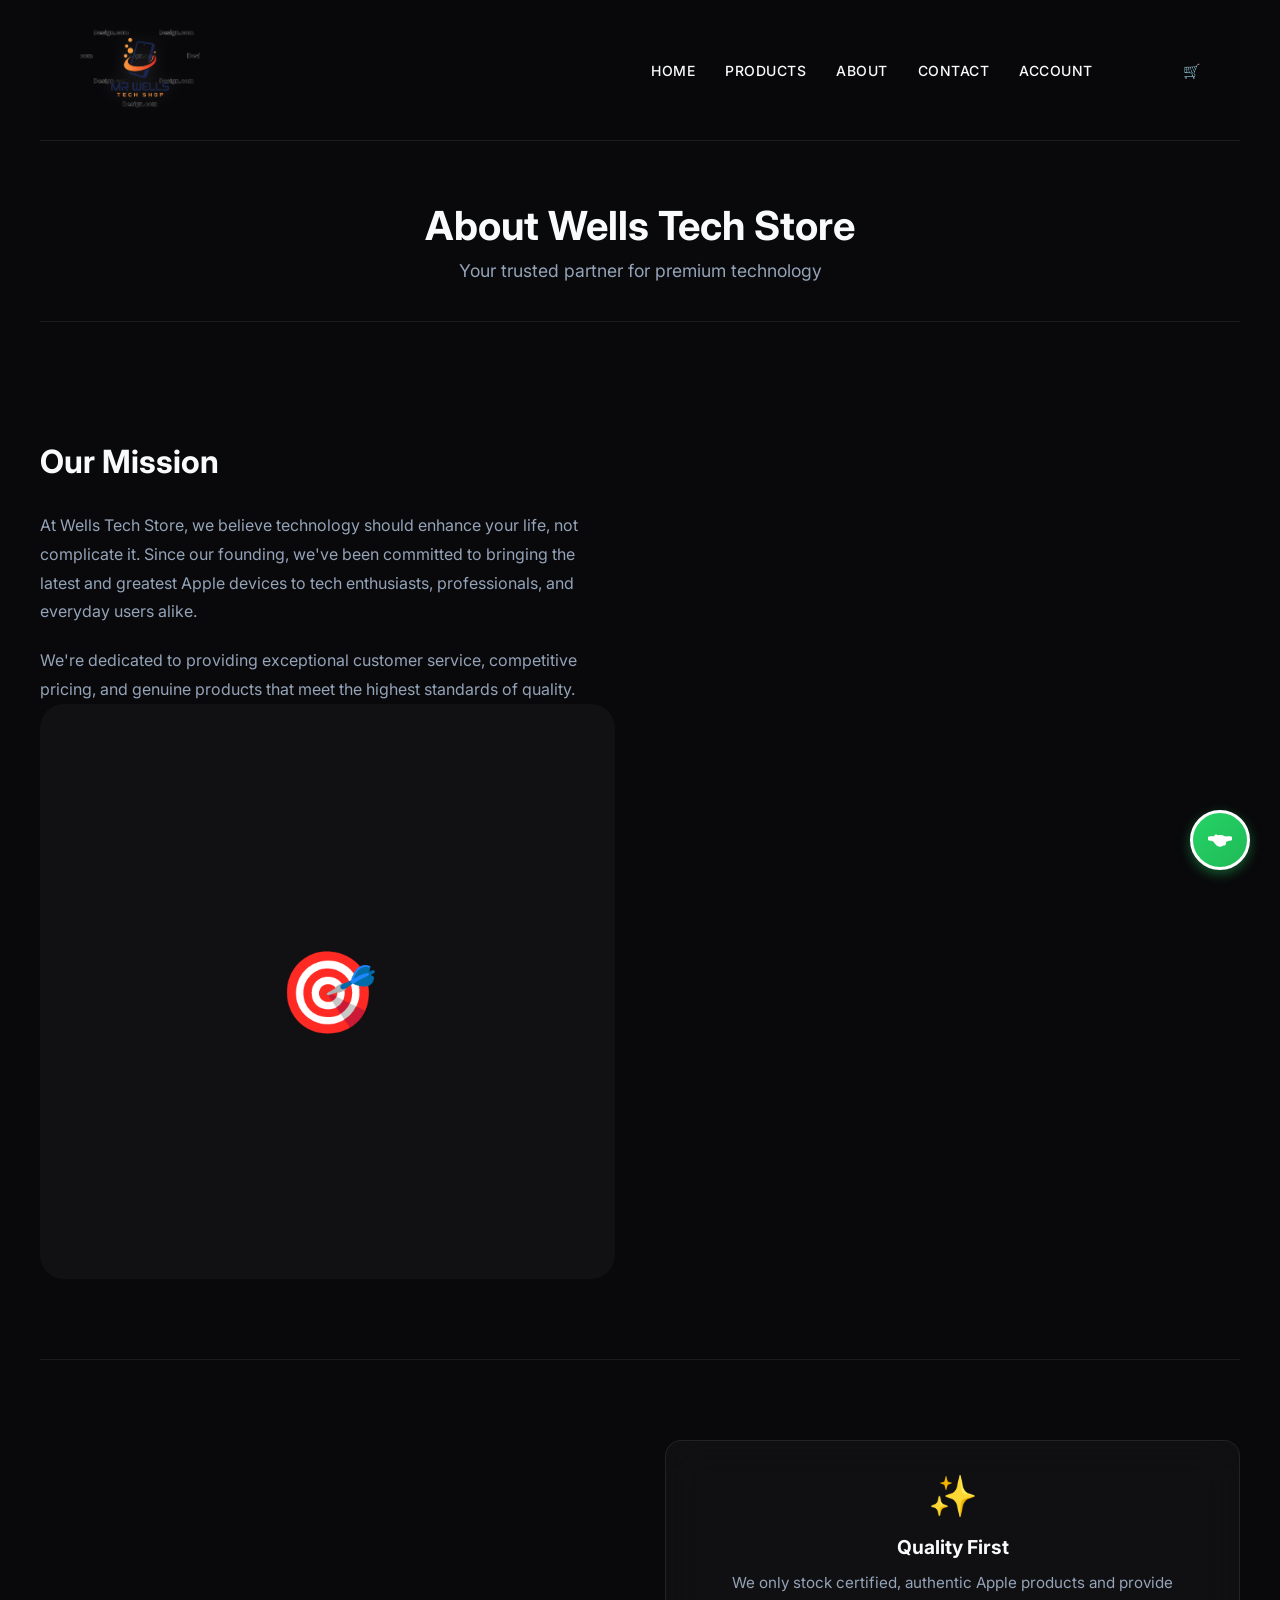
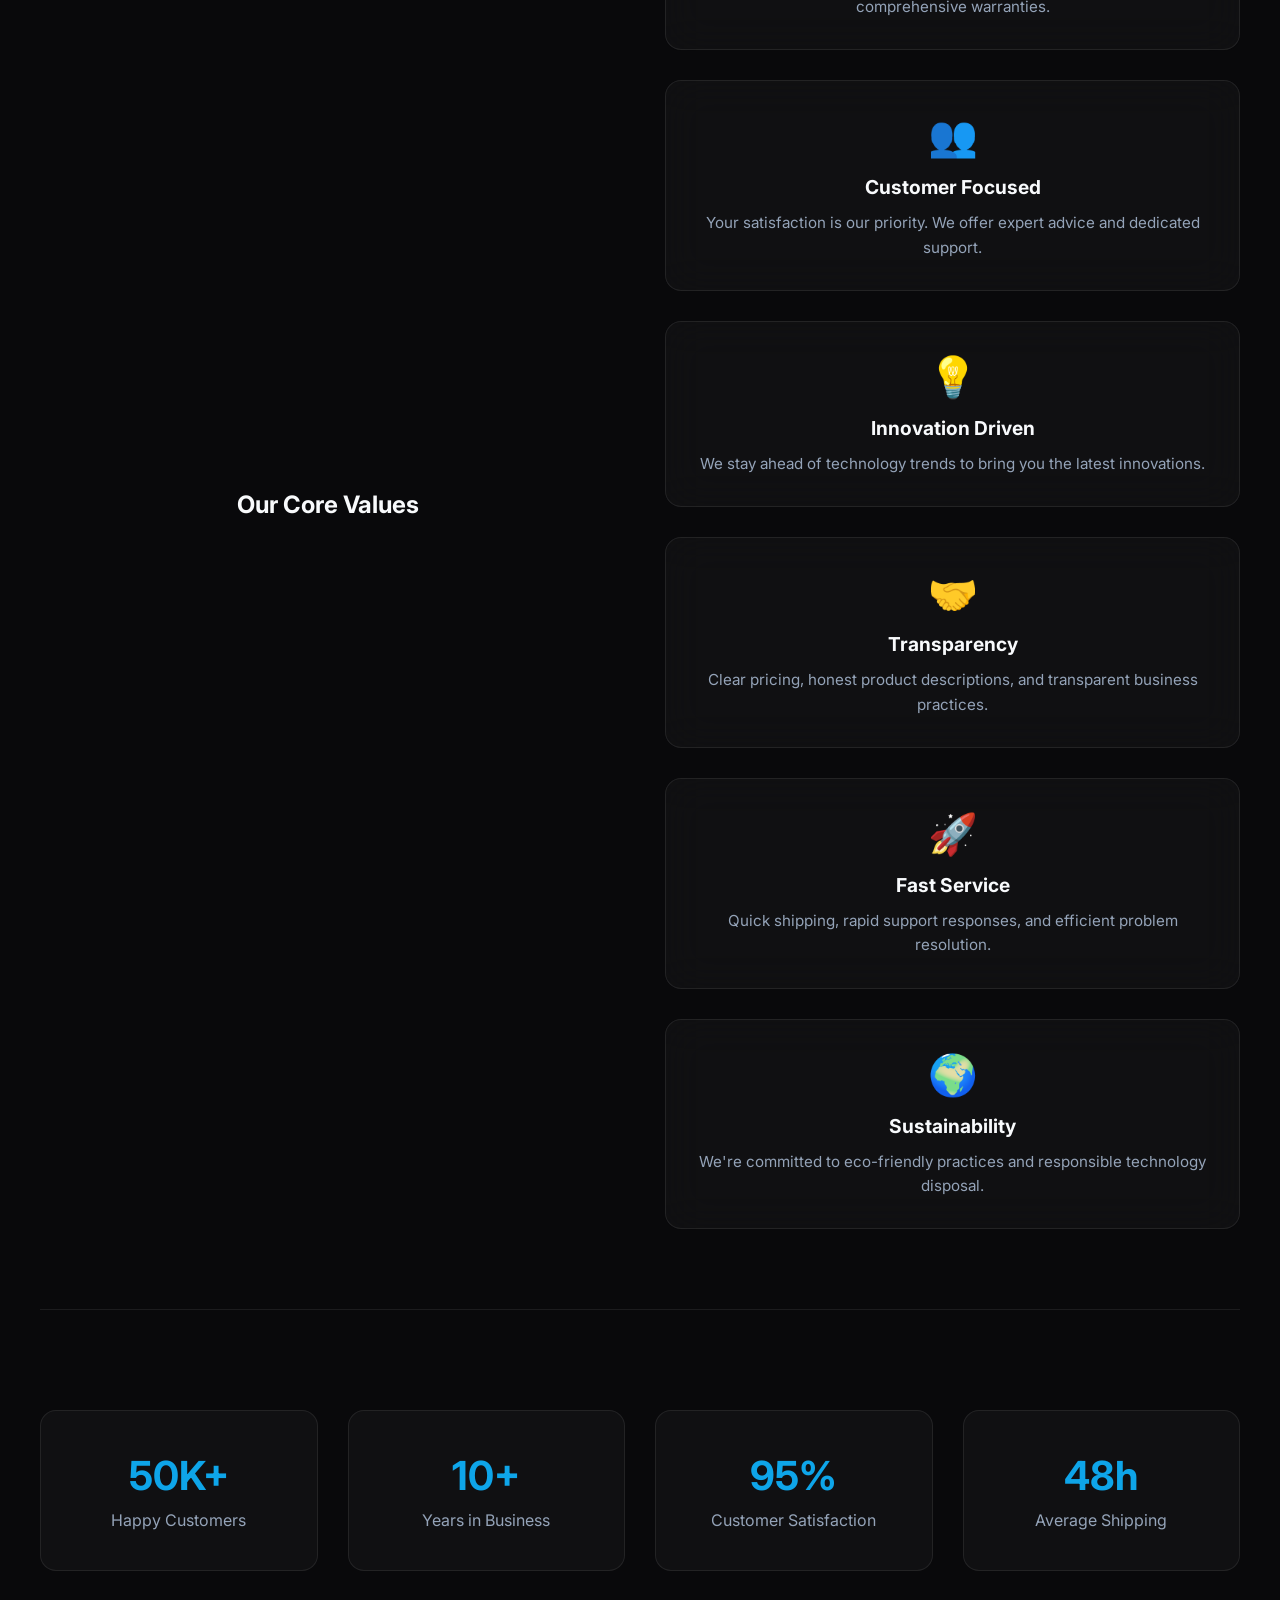
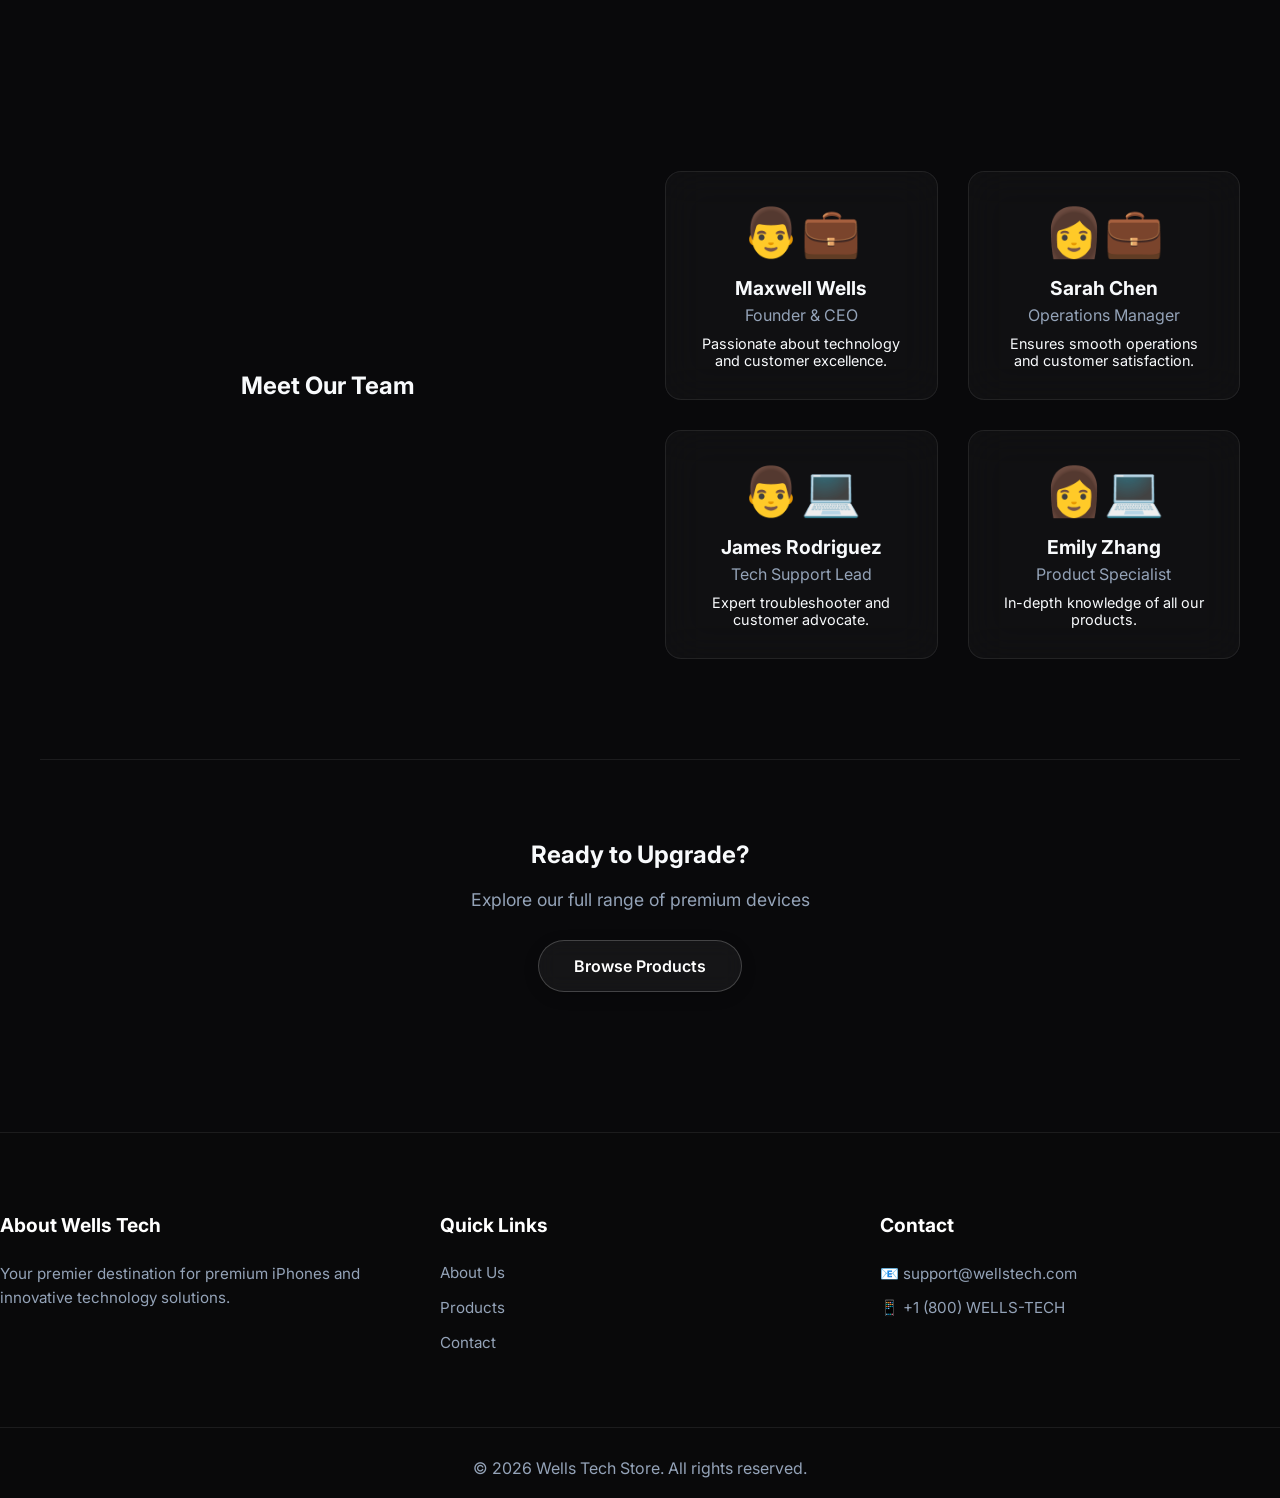
==== about.html @ 6975614e "Complete iPhone Sales project - Add cart, checkout, and professional contact form with Apple-inspire" ====
<!doctype html>
<html lang="en">
  <head>
    <meta charset="UTF-8" />
    <meta name="viewport" content="width=device-width, initial-scale=1.0" />
    <title>About Us - Wells Tech Store</title>
    <link rel="preconnect" href="https://fonts.googleapis.com">
    <link rel="preconnect" href="https://fonts.gstatic.com" crossorigin>
    <link href="https://fonts.googleapis.com/css2?family=Inter:wght@300;400;600;700;800&display=swap" rel="stylesheet">
    <link rel="stylesheet" href="styles.css" />
  </head>
  <body>
    <div class="container">
      <!-- Navbar -->
      <div class="navbar">
        <div class="logo">
          <img src="./images/logo.png" width="120px" alt="Wells Tech Logo" />
        </div>
        <nav>
          <ul>
            <li><a href="index.html">Home</a></li>
            <li><a href="products.html">Products</a></li>
            <li><a href="about.html">About</a></li>
            <li><a href="contact.html">Contact</a></li>
            <li><a href="account.html">Account</a></li>
            <li>
              <a href="cart.html" class="cart-link">
                🛒
                <span class="cart-count" style="display: none;"></span>
              </a>
            </li>
          </ul>
        </nav>
      </div>

      <!-- Page Header -->
      <div class="about-header">
        <h1>About Wells Tech Store</h1>
        <p>Your trusted partner for premium technology</p>
      </div>

      <!-- Mission Section -->
      <section class="about-section">
        <div class="about-content">
          <div class="about-text">
            <h2>Our Mission</h2>
            <p>At Wells Tech Store, we believe technology should enhance your life, not complicate it. Since our founding, we've been committed to bringing the latest and greatest Apple devices to tech enthusiasts, professionals, and everyday users alike.</p>
            <p>We're dedicated to providing exceptional customer service, competitive pricing, and genuine products that meet the highest standards of quality.</p>
          </div>
          <div class="about-image">
            <div style="width: 100%; aspect-ratio: 1; background: var(--card-bg); border-radius: 24px; display: flex; align-items: center; justify-content: center; font-size: 5rem;">🎯</div>
          </div>
        </div>
      </section>

      <!-- Values Section -->
      <section class="about-section">
        <h2 style="text-align: center; margin-bottom: 60px;">Our Core Values</h2>
        <div class="values-grid">
          <div class="value-card glass-card">
            <div class="value-icon">✨</div>
            <h3>Quality First</h3>
            <p>We only stock certified, authentic Apple products and provide comprehensive warranties.</p>
          </div>
          <div class="value-card glass-card">
            <div class="value-icon">👥</div>
            <h3>Customer Focused</h3>
            <p>Your satisfaction is our priority. We offer expert advice and dedicated support.</p>
          </div>
          <div class="value-card glass-card">
            <div class="value-icon">💡</div>
            <h3>Innovation Driven</h3>
            <p>We stay ahead of technology trends to bring you the latest innovations.</p>
          </div>
          <div class="value-card glass-card">
            <div class="value-icon">🤝</div>
            <h3>Transparency</h3>
            <p>Clear pricing, honest product descriptions, and transparent business practices.</p>
          </div>
          <div class="value-card glass-card">
            <div class="value-icon">🚀</div>
            <h3>Fast Service</h3>
            <p>Quick shipping, rapid support responses, and efficient problem resolution.</p>
          </div>
          <div class="value-card glass-card">
            <div class="value-icon">🌍</div>
            <h3>Sustainability</h3>
            <p>We're committed to eco-friendly practices and responsible technology disposal.</p>
          </div>
        </div>
      </section>

      <!-- Stats Section -->
      <section class="stats-section">
        <div class="stat-card">
          <div class="stat-number">50K+</div>
          <div class="stat-label">Happy Customers</div>
        </div>
        <div class="stat-card">
          <div class="stat-number">10+</div>
          <div class="stat-label">Years in Business</div>
        </div>
        <div class="stat-card">
          <div class="stat-number">95%</div>
          <div class="stat-label">Customer Satisfaction</div>
        </div>
        <div class="stat-card">
          <div class="stat-number">48h</div>
          <div class="stat-label">Average Shipping</div>
        </div>
      </section>

      <!-- Team Section -->
      <section class="about-section" style="padding: 100px 0;">
        <h2 style="text-align: center; margin-bottom: 60px;">Meet Our Team</h2>
        <div class="team-grid">
          <div class="team-member glass-card">
            <div class="member-avatar">👨💼</div>
            <h3>Maxwell Wells</h3>
            <p style="color: var(--text-muted);">Founder & CEO</p>
            <p style="font-size: 0.9rem; margin-top: 10px;">Passionate about technology and customer excellence.</p>
          </div>
          <div class="team-member glass-card">
            <div class="member-avatar">👩💼</div>
            <h3>Sarah Chen</h3>
            <p style="color: var(--text-muted);">Operations Manager</p>
            <p style="font-size: 0.9rem; margin-top: 10px;">Ensures smooth operations and customer satisfaction.</p>
          </div>
          <div class="team-member glass-card">
            <div class="member-avatar">👨💻</div>
            <h3>James Rodriguez</h3>
            <p style="color: var(--text-muted);">Tech Support Lead</p>
            <p style="font-size: 0.9rem; margin-top: 10px;">Expert troubleshooter and customer advocate.</p>
          </div>
          <div class="team-member glass-card">
            <div class="member-avatar">👩💻</div>
            <h3>Emily Zhang</h3>
            <p style="color: var(--text-muted);">Product Specialist</p>
            <p style="font-size: 0.9rem; margin-top: 10px;">In-depth knowledge of all our products.</p>
          </div>
        </div>
      </section>

      <!-- CTA Section -->
      <section style="padding: 80px 0; text-align: center;">
        <h2 style="margin-bottom: 20px;">Ready to Upgrade?</h2>
        <p style="color: var(--text-muted); font-size: 1.1rem; margin-bottom: 30px;">Explore our full range of premium devices</p>
        <a href="products.html" class="btn">Browse Products</a>
      </section>
    </div>

    <!-- Footer -->
    <footer>
      <div class="footer-container">
        <div class="footer-col">
          <h3>About Wells Tech</h3>
          <p>Your premier destination for premium iPhones and innovative technology solutions.</p>
        </div>
        <div class="footer-col">
          <h3>Quick Links</h3>
          <ul style="list-style: none;">
            <li><a href="about.html" style="color: var(--text-muted); text-decoration: none;">About Us</a></li>
            <li><a href="products.html" style="color: var(--text-muted); text-decoration: none;">Products</a></li>
            <li><a href="contact.html" style="color: var(--text-muted); text-decoration: none;">Contact</a></li>
          </ul>
        </div>
        <div class="footer-col">
          <h3>Contact</h3>
          <p style="color: var(--text-muted); margin-bottom: 10px;">📧 support@wellstech.com</p>
          <p style="color: var(--text-muted);">📱 +1 (800) WELLS-TECH</p>
        </div>
      </div>
      <div style="border-top: 1px solid var(--card-border); padding-top: 30px; text-align: center; color: var(--text-muted);">
        <p>&copy; 2026 Wells Tech Store. All rights reserved.</p>
      </div>
    </footer>

    <!-- WhatsApp Floating Button -->
    <a href="https://wa.me/971556516551?text=Hi%20Mr%20Wells!%20I%20have%20a%20question%20about%20your%20products" class="whatsapp-float" title="Chat with us on WhatsApp">
      <svg style="width: 24px; height: 24px; fill: white;" viewBox="0 0 24 24"><path d="M17.472 14.382c-.297-.149-1.758-.867-2.03-.967-.273-.099-.471-.148-.67.15-.197.297-.767.966-.94 1.164-.173.199-.347.223-.644.075-.297-.15-1.255-.463-2.39-1.475-.883-.788-1.48-1.761-1.653-2.059-.173-.297-.018-.458.13-.606.134-.133.298-.347.446-.52.149-.174.198-.298.298-.497.099-.198.05-.371-.025-.52-.075-.149-.669-1.612-.916-2.207-.242-.579-.487-.5-.67-.51-.173-.008-.371-.01-.57-.01-.198 0-.52.074-.792.372-.272.297-1.04 1.016-1.04 2.479 0 1.462 1.065 2.875 1.213 3.074.149.198 2.096 3.2 5.076 4.487.709.306 1.262.489 1.694.625.712.227 1.36.195 1.871.118.571-.085 1.758-.719 2.006-1.413.248-.694.248-1.289.173-1.413-.074-.124-.272-.198-.57-.347m-5.421-7.403h-.004a9.87 9.87 0 00-4.955 1.312l-.355.214-.368-.067c-1.396-.233-2.734-.235-4.026-.07-.846.108-1.657.231-2.43.36-.389.063-.661.464-.661.9v.906c0 .566.29 1.07.736 1.412.59.448 1.355.622 2.091.753.329.052.648.107.953.157.303.048.586.135.873.237l.744.272c.613.265 1.156.744 1.584 1.418.823 1.305 2.007 2.542 3.287 3.315.656.408 1.534.645 2.503.645.968 0 1.846-.237 2.502-.645 1.28-.773 2.464-2.01 3.287-3.315.428-.674.971-1.153 1.584-1.418l.744-.272c.287-.102.57-.189.873-.237.305-.05.624-.105.953-.157.736-.131 1.501-.305 2.091-.753.446-.342.736-.846.736-1.412v-.906c0-.436-.272-.837-.661-.9-.773-.129-1.584-.252-2.43-.36-1.292-.165-2.63-.163-4.026.07l-.368.067-.355-.214a9.87 9.87 0 00-4.955-1.312z"/></svg>
    </a>

    <script src="cart.js"></script>
  </body>
</html>
---- styles.css ----
/* Modern, Premium Dark Mode Aesthetic CSS */
:root {
    --bg-dark: #09090b;
    --text-main: #f8fafc;
    --text-muted: #94a3b8;
    --primary-gradient: linear-gradient(135deg, #0ea5e9, #6366f1);
    --card-bg: rgba(255, 255, 255, 0.03);
    --card-border: rgba(255, 255, 255, 0.08);
}

* {
    margin: 0;
    padding: 0;
    box-sizing: border-box;
    font-family: 'Inter', sans-serif;
}

body {
    background-color: var(--bg-dark);
    color: var(--text-main);
    overflow-x: hidden;
}

/* Navbar styles */
.navbar {
    display: flex;
    align-items: center;
    padding: 20px 40px;
    background: rgba(9, 9, 11, 0.6);
    backdrop-filter: blur(12px);
    -webkit-backdrop-filter: blur(12px);
    position: sticky;
    top: 0;
    z-index: 100;
    border-bottom: 1px solid var(--card-border);
}

.logo img {
    filter: drop-shadow(0 0 8px rgba(255,255,255,0.2));
}

nav {
    flex: 1;
    text-align: right;
}

nav ul {
    display: inline-flex;
    list-style-type: none;
    gap: 30px;
}

nav ul li a {
    text-decoration: none;
    color: var(--text-main);
    font-size: 14px;
    font-weight: 500;
    transition: color 0.3s ease;
    letter-spacing: 0.5px;
    text-transform: uppercase;
}

nav ul li a:hover {
    color: #0ea5e9;
}

nav ul li:last-child {
    margin-left: 60px; /* Moves the cart further to the right */
}

.container {
    max-width: 1400px;
    margin: auto;
    padding: 0 40px;
}

/* Hero Section */
.hero {
    min-height: 80vh;
    display: flex;
    align-items: center;
    flex-wrap: wrap;
    position: relative;
}

.col-2 {
    flex-basis: 50%;
    min-width: 300px;
}

.col-2 h1 {
    font-size: 4rem;
    font-weight: 800;
    line-height: 1.1;
    margin-bottom: 20px;
    letter-spacing: -1px;
}

.gradient-text {
    background: var(--primary-gradient);
    -webkit-background-clip: text;
    background-clip: text;
    -webkit-text-fill-color: transparent;
}

.col-2 p {
    color: var(--text-muted);
    font-size: 1.1rem;
    line-height: 1.6;
    margin-bottom: 40px;
    max-width: 80%;
}

.btn {
    display: inline-block;
    background: rgba(255, 255, 255, 0.05);
    color: #fff;
    padding: 15px 35px;
    border-radius: 30px;
    text-decoration: none;
    font-weight: 600;
    backdrop-filter: blur(10px);
    -webkit-backdrop-filter: blur(10px);
    border: 1px solid rgba(255, 255, 255, 0.2);
    transition: all 0.3s ease;
    box-shadow: 0 4px 15px rgba(0, 0, 0, 0.2);
}

.btn:hover {
    background: rgba(255, 255, 255, 0.15);
    border-color: rgba(255, 255, 255, 0.4);
    transform: translateY(-3px);
    box-shadow: 0 8px 25px rgba(0, 0, 0, 0.4);
}

.hero-img-container {
    position: relative;
    display: flex;
    justify-content: center;
    align-items: center;
}

.hero-device {
    max-width: 90%;
    position: relative;
    z-index: 2;
    animation: float 6s ease-in-out infinite;
    filter: drop-shadow(0 20px 40px rgba(0,0,0,0.5));
}

@keyframes float {
    0% { transform: translateY(0px); }
    50% { transform: translateY(-20px); }
    100% { transform: translateY(0px); }
}

.glow-orb {
    position: absolute;
    width: 400px;
    height: 400px;
    background: radial-gradient(circle, rgba(99, 102, 241, 0.3) 0%, rgba(14, 165, 233, 0) 70%);
    border-radius: 50%;
    top: 50%;
    left: 50%;
    transform: translate(-50%, -50%);
    z-index: 1;
    filter: blur(40px);
}

/* Carousel Section */
.carousel-section {
    padding: 100px 0;
}

.section-header {
    text-align: center;
    margin-bottom: 60px;
}

.section-header h2 {
    font-size: 2.5rem;
    margin-bottom: 10px;
}

.section-header p {
    color: var(--text-muted);
    font-size: 1.1rem;
}

.carousel-container {
    display: flex;
    align-items: center;
    position: relative;
    width: 100%;
}

.carousel-track {
    display: flex;
    gap: 30px;
    overflow-x: auto;
    scroll-snap-type: x mandatory;
    scroll-behavior: smooth;
    padding: 20px 0;
    margin: 0 60px;
    -ms-overflow-style: none; /* IE and Edge */
    scrollbar-width: none; /* Firefox */
}

.carousel-track::-webkit-scrollbar {
    display: none;
}

.large-carousel-item {
    min-width: 950px;
    border-radius: 24px;
    padding: 50px;
    scroll-snap-align: center;
    display: flex;
    flex-direction: row;
    align-items: center;
    gap: 50px;
    transition: transform 0.4s ease, border-color 0.4s ease;
}

.glass-card {
    background: var(--card-bg);
    border: 1px solid var(--card-border);
    backdrop-filter: blur(20px);
    -webkit-backdrop-filter: blur(20px);
}

.glass-card:hover {
    transform: translateY(-10px);
    border-color: rgba(255, 255, 255, 0.2);
    box-shadow: 0 20px 40px rgba(0, 0, 0, 0.4);
}

.large-carousel-item img,
.large-carousel-item video {
    height: 350px;
    width: 350px;
    object-fit: cover;
    border-radius: 20px;
    transition: transform 0.5s ease;
}

.large-carousel-item:hover img,
.large-carousel-item:hover video {
    transform: scale(1.05);
}

.large-item-info {
    text-align: left;
    flex: 1;
}

.large-item-info h3 {
    font-size: 2.2rem;
    margin-bottom: 15px;
    color: var(--text-main);
}

.large-item-info p.desc {
    color: var(--text-muted);
    font-size: 1.1rem;
    line-height: 1.6;
    margin-bottom: 25px;
}

.specs-list {
    list-style: none;
    margin-bottom: 35px;
}

.specs-list li {
    font-size: 1rem;
    margin-bottom: 12px;
    color: #e2e8f0;
}

.specs-list li span {
    font-weight: 600;
    color: #0ea5e9;
    margin-right: 8px;
    text-transform: uppercase;
    font-size: 0.85rem;
    letter-spacing: 0.5px;
}

.buy-btn {
    display: inline-block;
    padding: 12px 35px;
    border-radius: 30px;
    background: rgba(255, 255, 255, 0.05);
    border: 1px solid rgba(255, 255, 255, 0.2);
    color: #fff;
    text-decoration: none;
    font-weight: 600;
    backdrop-filter: blur(10px);
    -webkit-backdrop-filter: blur(10px);
    transition: all 0.3s ease;
    box-shadow: 0 4px 15px rgba(0, 0, 0, 0.2);
}

.buy-btn:hover {
    background: rgba(255, 255, 255, 0.15);
    border-color: rgba(255, 255, 255, 0.4);
    transform: translateY(-3px);
    box-shadow: 0 8px 25px rgba(0, 0, 0, 0.4);
}

.carousel-btn {
    background: rgba(255, 255, 255, 0.1);
    border: none;
    color: white;
    font-size: 24px;
    width: 50px;
    height: 50px;
    border-radius: 50%;
    cursor: pointer;
    position: absolute;
    z-index: 10;
    transition: background 0.3s ease;
    display: flex;
    align-items: center;
    justify-content: center;
}

.carousel-btn:hover {
    background: rgba(255, 255, 255, 0.2);
}

.carousel-btn.prev {
    left: 0;
}

.carousel-btn.next {
    right: 0;
}

/* Features Section */
.features-section {
    display: flex;
    justify-content: space-between;
    gap: 30px;
    padding: 80px 0;
    flex-wrap: wrap;
}

.feature-box {
    flex: 1;
    min-width: 280px;
    padding: 40px 30px;
    text-align: center;
    border-radius: 24px;
}

.feature-icon {
    font-size: 3rem;
    margin-bottom: 20px;
}

.feature-box h3 {
    margin-bottom: 15px;
    font-size: 1.3rem;
}

.feature-box p {
    color: var(--text-muted);
    line-height: 1.6;
    font-size: 0.95rem;
}

/* Footer Section */
footer {
    background: rgba(9, 9, 11, 0.8);
    border-top: 1px solid var(--card-border);
    padding: 80px 0 20px 0;
    margin-top: 60px;
}

.footer-container {
    display: flex;
    justify-content: space-between;
    flex-wrap: wrap;
    gap: 40px;
    margin-bottom: 60px;
}

.footer-col {
    flex: 1;
    min-width: 200px;
}

.footer-col h3 {
    margin-bottom: 25px;
    font-size: 1.2rem;
    color: #fff;
}

.footer-col p {
    color: var(--text-muted);
    font-size: 0.95rem;
    line-height: 1.6;
}

.footer-col ul {
    list-style: none;
}

.footer-col ul li {
    margin-bottom: 15px;
}

.footer-col ul li a, .social-links a {
    color: var(--text-muted);
    text-decoration: none;
    transition: color 0.3s ease;
    font-size: 0.95rem;
}

.footer-col ul li a:hover, .social-links a:hover {
    color: #0ea5e9;
}

.social-links {
    display: flex;
    flex-direction: column;
    gap: 15px;
}

.footer-bottom {
    text-align: center;
    padding-top: 30px;
    border-top: 1px solid var(--card-border);
    color: var(--text-muted);
    font-size: 0.9rem;
}

/* Products Page */
.products-header {
    display: flex;
    justify-content: space-between;
    align-items: center;
    padding: 20px 0 40px 0;
    margin-top: 40px;
    border-bottom: 1px solid var(--card-border);
}

.title-wrap h2 {
    font-size: 2.5rem;
    margin-bottom: 5px;
}

.title-wrap p {
    color: var(--text-muted);
}

.search-container {
    position: relative;
    width: 100%;
    max-width: 300px;
}

.product-search {
    width: 100%;
    background: var(--bg-dark);
    color: var(--text-main);
    border: 1px solid var(--card-border);
    padding: 12px 20px;
    border-radius: 30px;
    font-family: inherit;
    font-size: 0.95rem;
    transition: all 0.3s ease;
    box-sizing: border-box;
}

.product-search:focus {
    outline: none;
    border-color: #0ea5e9;
    box-shadow: 0 0 10px rgba(14, 165, 233, 0.2);
}

.category-title {
    font-size: 1.8rem;
    margin-top: 50px;
    padding-bottom: 10px;
    border-bottom: 1px solid var(--card-border);
    color: var(--text-main);
}

.products-grid {
    display: grid;
    grid-template-columns: repeat(auto-fill, minmax(280px, 1fr));
    gap: 30px;
    padding: 30px 0 50px 0;
}

.product-card {
    padding: 30px;
    text-align: center;
    border-radius: 20px;
    transition: transform 0.4s ease, border-color 0.4s ease;
    display: flex;
    flex-direction: column;
    justify-content: space-between;
}

.product-card img {
    width: 100%;
    height: 220px;
    object-fit: contain;
    margin-bottom: 25px;
    transition: transform 0.5s ease;
}

.product-card:hover img {
    transform: scale(1.08);
}

.product-info h4 {
    font-size: 1.2rem;
    margin-bottom: 10px;
}

.product-info .price {
    font-size: 1.3rem;
    color: #fff;
    font-weight: 700;
    margin-bottom: 20px;
}

.add-cart-btn {
    display: block;
    width: 100%;
    padding: 12px 0;
    background: rgba(255, 255, 255, 0.05);
    color: #fff;
    text-decoration: none;
    border-radius: 12px;
    font-weight: 600;
    backdrop-filter: blur(10px);
    -webkit-backdrop-filter: blur(10px);
    border: 1px solid rgba(255, 255, 255, 0.2);
    transition: all 0.3s ease;
    box-shadow: 0 4px 15px rgba(0, 0, 0, 0.2);
}

.add-cart-btn:hover {
    background: rgba(255, 255, 255, 0.15);
    border-color: rgba(255, 255, 255, 0.4);
    transform: translateY(-2px);
    box-shadow: 0 8px 25px rgba(0, 0, 0, 0.4);
}

/* Responsive */
@media (max-width: 900px) {
    .col-2 {
        flex-basis: 100%;
        text-align: center;
        margin-bottom: 40px;
    }
    .col-2 p {
        margin: 0 auto 30px auto;
    }
    .hero {
        padding-top: 40px;
    }
    .features-section {
        flex-direction: column;
    }
    .large-carousel-item {
        flex-direction: column;
        min-width: 90vw;
        padding: 30px;
        text-align: center;
    }
    .large-item-info {
        text-align: center;
    }
    .large-carousel-item img,
    .large-carousel-item video {
        width: 100%;
    }
    .products-header {
        flex-direction: column;
        align-items: flex-start;
        gap: 20px;
    }
}

/* No Results Message */
.no-results {
    text-align: center;
    padding: 60px 20px;
    background: var(--card-bg);
    border: 1px solid var(--card-border);
    border-radius: 20px;
    margin: 40px 0;
}

.no-results h3 {
    font-size: 1.8rem;
    margin-bottom: 10px;
    color: var(--text-main);
}

.no-results p {
    color: var(--text-muted);
    font-size: 1.1rem;
}

/* Cart Badge */
.cart-link {
    position: relative;
    display: inline-block;
}

.cart-count {
    position: absolute;
    top: -8px;
    right: -10px;
    background: linear-gradient(135deg, #0ea5e9, #6366f1);
    color: white;
    width: 20px;
    height: 20px;
    border-radius: 50%;
    font-size: 0.7rem;
    font-weight: 700;
    display: flex;
    align-items: center;
    justify-content: center;
    box-shadow: 0 2px 8px rgba(14, 165, 233, 0.4);
}

/* Notifications */
.notification {
    position: fixed;
    bottom: 20px;
    right: 20px;
    background: rgba(6, 182, 212, 0.9);
    color: white;
    padding: 15px 25px;
    border-radius: 12px;
    backdrop-filter: blur(10px);
    -webkit-backdrop-filter: blur(10px);
    border: 1px solid rgba(255, 255, 255, 0.2);
    opacity: 0;
    transition: opacity 0.3s ease;
    z-index: 1000;
}

.notification.show {
    opacity: 1;
}

/* Cart Page */
.cart-header {
    text-align: center;
    padding: 60px 0 40px 0;
    border-bottom: 1px solid var(--card-border);
    margin-bottom: 40px;
}

.cart-header h1 {
    font-size: 2.5rem;
    margin-bottom: 10px;
}

.cart-header p {
    color: var(--text-muted);
    font-size: 1.1rem;
}

.cart-content {
    display: grid;
    grid-template-columns: 2fr 1fr;
    gap: 40px;
    margin-bottom: 60px;
}

.cart-items-section h2 {
    margin-bottom: 30px;
    font-size: 1.5rem;
}

.cart-items-list {
    display: flex;
    flex-direction: column;
    gap: 20px;
}

.cart-item {
    display: flex;
    gap: 20px;
    padding: 20px;
    background: var(--card-bg);
    border: 1px solid var(--card-border);
    border-radius: 16px;
    align-items: center;
}

.cart-item .item-image {
    flex-shrink: 0;
}

.cart-item .item-details {
    flex: 1;
}

.cart-item .item-details h3 {
    margin-bottom: 5px;
}

.item-quantity {
    display: flex;
    align-items: center;
    gap: 10px;
    background: var(--card-bg);
    border: 1px solid var(--card-border);
    border-radius: 8px;
    padding: 5px 10px;
}

.qty-btn {
    background: none;
    border: none;
    color: #0ea5e9;
    font-size: 1.2rem;
    cursor: pointer;
    padding: 0 5px;
    font-weight: 600;
    transition: all 0.2s ease;
    pointer-events: auto;
}

.qty-btn:hover {
    color: #06b6d4;
    transform: scale(1.1);
}

.qty-btn:active {
    transform: scale(0.95);
}

.item-quantity input {
    width: 40px;
    text-align: center;
    background: transparent;
    border: none;
    color: var(--text-main);
    font-size: 1rem;
    cursor: text;
    padding: 4px 2px;
    transition: all 0.2s ease;
    pointer-events: auto;
}

.item-quantity input:focus {
    outline: none;
    background: rgba(255, 255, 255, 0.05);
    border-radius: 4px;
}

.item-total {
    flex-shrink: 0;
    text-align: right;
    min-width: 80px;
}

.remove-btn {
    background: none;
    border: none;
    font-size: 1.2rem;
    cursor: pointer;
    opacity: 0.6;
    transition: opacity 0.3s ease;
    padding: 5px;
    pointer-events: auto;
}

.remove-btn:hover {
    opacity: 1;
    transform: scale(1.1);
}

.empty-cart {
    padding: 60px 20px;
    text-align: center;
}

.empty-state {
    padding: 40px;
}

.empty-state h3 {
    font-size: 1.8rem;
    margin-bottom: 10px;
}

.empty-state p {
    color: var(--text-muted);
    margin-bottom: 30px;
}

/* Order Summary */
.order-summary {
    background: var(--card-bg);
    border: 1px solid var(--card-border);
    border-radius: 16px;
    padding: 30px;
    height: fit-content;
    position: sticky;
    top: 100px;
}

.order-summary h2 {
    margin-bottom: 25px;
    font-size: 1.3rem;
}

.summary-content {
    display: flex;
    flex-direction: column;
    gap: 15px;
}

.summary-row {
    display: flex;
    justify-content: space-between;
    align-items: center;
    font-size: 0.95rem;
}

.summary-row.total {
    font-size: 1.3rem;
    font-weight: 700;
    color: #0ea5e9;
}

.summary-divider {
    height: 1px;
    background: var(--card-border);
    margin: 10px 0;
}

.shipping-select {
    background: var(--bg-dark);
    color: var(--text-main);
    border: 1px solid var(--card-border);
    padding: 8px 12px;
    border-radius: 8px;
    font-family: inherit;
    cursor: pointer;
    width: 100%;
}

.promo-section {
    display: flex;
    gap: 10px;
    margin: 20px 0;
}

.promo-input {
    flex: 1;
    background: var(--bg-dark);
    color: var(--text-main);
    border: 1px solid var(--card-border);
    padding: 10px 15px;
    border-radius: 8px;
    font-family: inherit;
}

.btn-secondary {
    display: inline-block;
    padding: 12px 25px;
    background: rgba(255, 255, 255, 0.05);
    border: 1px solid rgba(255, 255, 255, 0.2);
    color: var(--text-main);
    text-decoration: none;
    border-radius: 12px;
    font-weight: 600;
    cursor: pointer;
    backdrop-filter: blur(10px);
    -webkit-backdrop-filter: blur(10px);
    transition: all 0.3s ease;
}

.btn-secondary:hover {
    background: rgba(255, 255, 255, 0.15);
    border-color: rgba(255, 255, 255, 0.4);
}

.btn-checkout {
    width: 100%;
    margin: 20px 0 10px 0;
    padding: 15px;
    background: var(--primary-gradient);
    color: white;
    border: none;
    border-radius: 12px;
    font-weight: 700;
    cursor: pointer;
    font-size: 1rem;
    transition: all 0.3s ease;
}

.btn-checkout:hover {
    transform: translateY(-2px);
    box-shadow: 0 8px 20px rgba(14, 165, 233, 0.3);
}

/* Button Styles for Forms & Actions */
.btn-submit {
    display: inline-block;
    padding: 16px 45px;
    background: rgba(255, 255, 255, 0.05);
    color: #fff;
    border: 1px solid rgba(255, 255, 255, 0.2);
    border-radius: 30px;
    font-weight: 600;
    cursor: pointer;
    backdrop-filter: blur(10px);
    -webkit-backdrop-filter: blur(10px);
    transition: all 0.3s ease;
    box-shadow: 0 4px 15px rgba(0, 0, 0, 0.2);
    font-size: 1rem;
    width: 100%;
}

.btn-submit:hover {
    background: linear-gradient(135deg, rgba(14, 165, 233, 0.2), rgba(99, 102, 241, 0.2));
    border-color: rgba(14, 165, 233, 0.6);
    transform: translateY(-3px);
    box-shadow: 0 12px 30px rgba(14, 165, 233, 0.3);
}

.btn-submit:active {
    transform: translateY(-1px);
}

/* Menu Items - Sidebar Navigation */
.menu-item {
    background: none;
    border: none;
    color: var(--text-muted);
    text-align: left;
    padding: 12px 15px;
    border-radius: 8px;
    cursor: pointer;
    transition: all 0.3s ease;
    font-size: 0.95rem;
    font-weight: 500;
    font-family: inherit;
}

.menu-item:hover {
    background: rgba(14, 165, 233, 0.1);
    color: #0ea5e9;
}

.menu-item.active {
    background: rgba(14, 165, 233, 0.1);
    color: #0ea5e9;
    font-weight: 600;
}

.menu-item.logout {
    margin-top: 10px;
    border-top: 1px solid var(--card-border);
    padding-top: 15px;
}

/* WhatsApp Green Button with Glass Effect */
.btn.whatsapp-btn {
    background: rgba(37, 211, 102, 0.15);
    border-color: rgba(37, 211, 102, 0.3);
    color: #fff;
}

.btn.whatsapp-btn:hover {
    background: rgba(37, 211, 102, 0.25);
    border-color: rgba(37, 211, 102, 0.5);
    box-shadow: 0 8px 25px rgba(37, 211, 102, 0.3);
}

/* Modal Close Button */
.modal-close {
    background: none;
    border: none;
    color: var(--text-main);
    font-size: 1.8rem;
    cursor: pointer;
    opacity: 0.7;
    transition: opacity 0.3s ease;
    font-weight: 600;
    padding: 0;
    width: 30px;
    height: 30px;
    display: flex;
    align-items: center;
    justify-content: center;
}

.modal-close:hover {
    opacity: 1;
    background: rgba(255, 255, 255, 0.1);
    border-radius: 6px;
}

/* Modal Quantity Buttons */
.qty-btn-modal {
    background: rgba(255, 255, 255, 0.05);
    border: 1px solid rgba(255, 255, 255, 0.2);
    color: #0ea5e9;
    border-radius: 6px;
    cursor: pointer;
    font-weight: 600;
    transition: all 0.2s ease;
    font-size: 0.95rem;
    padding: 6px 10px;
}

.qty-btn-modal:hover {
    background: rgba(14, 165, 233, 0.15);
    border-color: rgba(14, 165, 233, 0.5);
    box-shadow: 0 0 10px rgba(14, 165, 233, 0.2);
}

.qty-btn-modal:active {
    transform: scale(0.95);
}

/* Modal */
.modal {
    display: none;
    position: fixed;
    top: 0;
    left: 0;
    width: 100%;
    height: 100%;
    background: rgba(0, 0, 0, 0.7);
    align-items: center;
    justify-content: center;
    z-index: 2000;
    backdrop-filter: blur(5px);
    -webkit-backdrop-filter: blur(5px);
}

.modal[style*="display: flex"] {
    display: flex !important;
}

.modal-content {
    background: var(--bg-dark);
    border: 1px solid var(--card-border);
    border-radius: 24px;
    width: 90%;
    max-width: 600px;
    max-height: 90vh;
    overflow-y: auto;
    backdrop-filter: blur(20px);
    -webkit-backdrop-filter: blur(20px);
    box-shadow: 0 20px 60px rgba(0, 0, 0, 0.6);
}

.modal-header {
    display: flex;
    justify-content: space-between;
    align-items: center;
    padding: 30px;
    border-bottom: 1px solid var(--card-border);
}

.modal-header h2 {
    margin: 0;
}

.modal-close {
    background: none;
    border: none;
    color: var(--text-main);
    font-size: 1.8rem;
    cursor: pointer;
    opacity: 0.7;
    transition: opacity 0.3s ease;
}

.modal-close:hover {
    opacity: 1;
}

/* Forms */
.checkout-form,
.profile-form,
.contact-form {
    padding: 30px;
    display: flex;
    flex-direction: column;
    gap: 20px;
}

.form-section {
    display: flex;
    flex-direction: column;
    gap: 15px;
}

.form-section h3 {
    font-size: 1.1rem;
    margin-bottom: 10px;
    color: var(--text-main);
}

.form-group {
    display: flex;
    flex-direction: column;
    gap: 8px;
    margin-bottom: 5px;
}

.form-group label {
    font-weight: 600;
    color: var(--text-main);
    font-size: 0.95rem;
    letter-spacing: 0.3px;
    display: flex;
    align-items: center;
    gap: 4px;
}

.required {
    color: #ff6b6b;
    font-weight: 700;
    font-size: 1.1rem;
}

.form-group input,
.form-group select,
.form-group textarea {
    background: rgba(255, 255, 255, 0.05);
    color: var(--text-main);
    border: 1px solid rgba(255, 255, 255, 0.2);
    padding: 15px 18px;
    border-radius: 14px;
    font-family: inherit;
    font-size: 1rem;
    transition: all 0.3s ease;
    backdrop-filter: blur(10px);
    -webkit-backdrop-filter: blur(10px);
}

.form-group input::placeholder,
.form-group textarea::placeholder,
.form-group select::placeholder {
    color: rgba(255, 255, 255, 0.4);
}

.form-group input:hover,
.form-group select:hover,
.form-group textarea:hover {
    background: rgba(255, 255, 255, 0.08);
    border-color: rgba(255, 255, 255, 0.35);
    box-shadow: 0 0 15px rgba(14, 165, 233, 0.15);
}

.form-group input:focus,
.form-group select:focus,
.form-group textarea:focus {
    outline: none;
    background: rgba(255, 255, 255, 0.12);
    border-color: #0ea5e9;
    box-shadow: 0 0 20px rgba(14, 165, 233, 0.4);
    transform: translateY(-2px);
}

.form-row {
    display: grid;
    grid-template-columns: 1fr 1fr;
    gap: 15px;
}

.order-review {
    background: var(--card-bg);
    border: 1px solid var(--card-border);
    border-radius: 12px;
    padding: 15px;
    margin-bottom: 20px;
}

.review-item {
    display: flex;
    justify-content: space-between;
    padding: 10px 0;
    border-bottom: 1px solid var(--card-border);
}

.review-item:last-child {
    border-bottom: none;
}

.review-total {
    text-align: right;
    font-size: 1.1rem;
    margin-top: 15px;
}

/* About Page */
.about-header,
.contact-header,
.account-header {
    text-align: center;
    padding: 60px 0 40px 0;
    border-bottom: 1px solid var(--card-border);
    margin-bottom: 40px;
}

.about-header h1,
.contact-header h1,
.account-header h1 {
    font-size: 2.5rem;
    margin-bottom: 10px;
}

.about-header p,
.contact-header p,
.account-header p {
    color: var(--text-muted);
    font-size: 1.1rem;
}

.about-section {
    display: grid;
    grid-template-columns: 1fr 1fr;
    gap: 50px;
    align-items: center;
    padding: 80px 0;
    border-bottom: 1px solid var(--card-border);
}

.about-text {
    display: flex;
    flex-direction: column;
    gap: 20px;
}

.about-text h2 {
    font-size: 2rem;
    margin-bottom: 10px;
}

.about-text p {
    color: var(--text-muted);
    line-height: 1.8;
    font-size: 1rem;
}

.values-grid {
    display: grid;
    grid-template-columns: repeat(auto-fit, minmax(280px, 1fr));
    gap: 30px;
}

.value-card {
    padding: 30px;
    text-align: center;
    border-radius: 16px;
}

.value-icon {
    font-size: 2.5rem;
    margin-bottom: 15px;
}

.value-card h3 {
    font-size: 1.2rem;
    margin-bottom: 12px;
}

.value-card p {
    color: var(--text-muted);
    font-size: 0.95rem;
    line-height: 1.6;
}

/* Stats Section */
.stats-section {
    display: grid;
    grid-template-columns: repeat(auto-fit, minmax(200px, 1fr));
    gap: 30px;
    padding: 60px 0;
    margin: 40px 0;
}

.stat-card {
    text-align: center;
    padding: 40px;
    background: var(--card-bg);
    border: 1px solid var(--card-border);
    border-radius: 16px;
}

.stat-number {
    font-size: 2.5rem;
    font-weight: 700;
    color: #0ea5e9;
    margin-bottom: 10px;
}

.stat-label {
    color: var(--text-muted);
    font-size: 1rem;
}

/* Team Grid */
.team-grid {
    display: grid;
    grid-template-columns: repeat(auto-fit, minmax(250px, 1fr));
    gap: 30px;
}

.team-member {
    padding: 30px;
    text-align: center;
    border-radius: 16px;
}

.member-avatar {
    font-size: 3rem;
    margin-bottom: 15px;
}

.team-member h3 {
    font-size: 1.2rem;
    margin-bottom: 5px;
}

/* Contact Page */
.contact-content {
    display: grid;
    grid-template-columns: 1fr;
    gap: 60px;
    padding: 40px 0;
}

.contact-info h2,
.contact-form-section h2,
.faq-section h2 {
    font-size: 1.8rem;
    margin-bottom: 30px;
}

.info-cards {
    display: grid;
    grid-template-columns: repeat(auto-fit, minmax(250px, 1fr));
    gap: 25px;
}

.info-card {
    padding: 30px;
    text-align: center;
    border-radius: 16px;
}

.info-icon {
    font-size: 2.5rem;
    margin-bottom: 15px;
}

.info-card h3 {
    font-size: 1.1rem;
    margin-bottom: 10px;
}

.contact-form-section {
    max-width: 900px;
    margin: 0 auto;
    padding: 0 20px;
}

.form-header {
    text-align: left;
    margin-bottom: 50px;
}

.form-header h2 {
    font-size: 2.8rem;
    font-weight: 700;
    margin-bottom: 12px;
    background: linear-gradient(135deg, #fff 0%, #0ea5e9 100%);
    -webkit-background-clip: text;
    -webkit-text-fill-color: transparent;
    background-clip: text;
}

.form-header p {
    font-size: 1.1rem;
    color: rgba(226, 232, 240, 0.7);
    line-height: 1.6;
    max-width: 600px;
}

.contact-form {
    background: rgba(255, 255, 255, 0.06);
    border: 1px solid rgba(255, 255, 255, 0.15);
    backdrop-filter: blur(25px);
    -webkit-backdrop-filter: blur(25px);
    padding: 60px;
    border-radius: 28px;
    box-shadow: 0 20px 60px rgba(0, 0, 0, 0.3), inset 0 0 1px rgba(255, 255, 255, 0.1);
    transition: all 0.5s cubic-bezier(0.23, 1, 0.320, 1);
    display: flex;
    flex-direction: column;
    gap: 32px;
}

.contact-form:hover {
    background: rgba(255, 255, 255, 0.08);
    border-color: rgba(255, 255, 255, 0.25);
    box-shadow: 0 25px 70px rgba(0, 0, 0, 0.35), inset 0 0 1px rgba(255, 255, 255, 0.15);
}

.form-row {
    display: grid;
    grid-template-columns: 1fr 1fr;
    gap: 24px;
}

.faq-container {
    display: flex;
    flex-direction: column;
    gap: 15px;
}

.faq-item {
    border-radius: 12px;
    overflow: hidden;
}

.faq-header {
    padding: 20px;
    cursor: pointer;
    display: flex;
    justify-content: space-between;
    align-items: center;
    transition: all 0.3s ease;
}

.faq-header:hover {
    background: rgba(255, 255, 255, 0.05);
}

.faq-header h4 {
    margin: 0;
    font-size: 1.1rem;
}

.faq-toggle {
    font-size: 1.5rem;
    color: #0ea5e9;
    font-weight: 700;
}

.faq-content {
    padding: 0 20px 20px 20px;
    color: var(--text-muted);
    line-height: 1.6;
}

/* Account Page */
.account-content {
    display: grid;
    grid-template-columns: 250px 1fr;
    gap: 40px;
    padding: 40px 0;
}

.account-sidebar {
    position: sticky;
    top: 100px;
    height: fit-content;
}

.sidebar-menu {
    display: flex;
    flex-direction: column;
    gap: 10px;
    background: var(--card-bg);
    border: 1px solid var(--card-border);
    border-radius: 16px;
    padding: 20px;
}

.menu-item {
    background: none;
    border: none;
    color: var(--text-muted);
    text-align: left;
    padding: 12px 15px;
    border-radius: 8px;
    cursor: pointer;
    transition: all 0.3s ease;
    font-size: 0.95rem;
    font-weight: 500;
}

.menu-item:hover,
.menu-item.active {
    background: rgba(14, 165, 233, 0.1);
    color: #0ea5e9;
}

.menu-item.logout {
    margin-top: 10px;
    border-top: 1px solid var(--card-border);
    padding-top: 15px;
}

.tab-content {
    display: none;
}

.tab-content.active {
    display: block;
}

.dashboard-grid {
    display: grid;
    grid-template-columns: repeat(auto-fit, minmax(200px, 1fr));
    gap: 20px;
    margin-bottom: 40px;
}

.dashboard-card {
    padding: 25px;
    border-radius: 16px;
    display: flex;
    gap: 20px;
    align-items: center;
}

.card-icon {
    font-size: 2.5rem;
    flex-shrink: 0;
}

.card-info h3 {
    font-size: 1.5rem;
    margin: 0 0 5px 0;
}

.card-info p {
    color: var(--text-muted);
    margin: 0;
    font-size: 0.9rem;
}

.recent-activity {
    background: var(--card-bg);
    border: 1px solid var(--card-border);
    border-radius: 16px;
    padding: 30px;
}

.activity-list {
    display: flex;
    flex-direction: column;
    gap: 15px;
}

.activity-item {
    display: flex;
    gap: 20px;
    padding-bottom: 15px;
    border-bottom: 1px solid var(--card-border);
}

.activity-item:last-child {
    border-bottom: none;
}

.activity-date {
    color: #0ea5e9;
    font-weight: 600;
    min-width: 80px;
    font-size: 0.85rem;
}

.activity-text {
    color: var(--text-muted);
}

.orders-list {
    display: flex;
    flex-direction: column;
    gap: 20px;
}

.order-item {
    padding: 25px;
    border-radius: 12px;
}

.order-header {
    display: flex;
    justify-content: space-between;
    align-items: flex-start;
    margin-bottom: 15px;
}

.order-header h4 {
    margin: 0 0 5px 0;
}

.order-status {
    padding: 6px 12px;
    border-radius: 8px;
    font-size: 0.85rem;
    font-weight: 600;
}

.status-shipped {
    background: rgba(59, 130, 246, 0.1);
    color: #3b82f6;
}

.status-delivered {
    background: rgba(16, 185, 129, 0.1);
    color: #10b981;
}

.wish-item {
    padding: 25px;
    text-align: center;
    border-radius: 12px;
}

.wish-image {
    font-size: 3rem;
    margin-bottom: 15px;
}

.addresses-list {
    display: flex;
    flex-direction: column;
    gap: 20px;
}

.address-card {
    padding: 25px;
    border-radius: 12px;
    position: relative;
}

.address-header {
    display: flex;
    justify-content: space-between;
    align-items: center;
    margin-bottom: 15px;
}

.badge-primary {
    background: var(--primary-gradient);
    color: white;
    padding: 4px 12px;
    border-radius: 20px;
    font-size: 0.8rem;
    font-weight: 600;
}

.address-actions {
    display: flex;
    gap: 10px;
    margin-top: 15px;
}

.settings-section {
    border-radius: 12px;
    padding: 25px;
}

.setting-item {
    display: flex;
    align-items: center;
    margin-bottom: 15px;
}

.setting-item:last-child {
    margin-bottom: 0;
}

.setting-item input[type="checkbox"] {
    margin-right: 12px;
    width: 18px;
    height: 18px;
    cursor: pointer;
}

.wishlist-grid {
    display: grid;
    grid-template-columns: repeat(auto-fill, minmax(200px, 1fr));
    gap: 25px;
}

/* Responsive Design */
@media (max-width: 768px) {
    .cart-content {
        grid-template-columns: 1fr;
    }

    .order-summary {
        position: static;
    }

    .about-section {
        grid-template-columns: 1fr;
        gap: 30px;
    }

    .account-content {
        grid-template-columns: 1fr;
    }

    .account-sidebar {
        position: static;
    }

    .form-row {
        grid-template-columns: 1fr;
    }

    .sidebar-menu {
        display: grid;
        grid-template-columns: repeat(2, 1fr);
    }

    .account-sidebar {
        order: 2;
    }

    .account-main {
        order: 1;
    }

    .cart-item {
        flex-wrap: wrap;
    }

    .item-quantity {
        order: 3;
        margin-top: 10px;
    }

    .product-card {
        min-width: 100%;
    }

    .modal-content {
        width: 95%;
        max-height: 95vh;
    }
}

/* WhatsApp Floating Button */
.whatsapp-float {
    position: fixed;
    bottom: 30px;
    right: 30px;
    width: 60px;
    height: 60px;
    background: linear-gradient(135deg, #25D366, #20BA57);
    border-radius: 50%;
    display: flex;
    align-items: center;
    justify-content: center;
    box-shadow: 0 4px 12px rgba(37, 211, 102, 0.4);
    text-decoration: none;
    z-index: 999;
    transition: all 0.3s ease;
    border: 3px solid white;
}

.whatsapp-float:hover {
    transform: scale(1.1);
    box-shadow: 0 8px 24px rgba(37, 211, 102, 0.6);
}

.whatsapp-float:active {
    transform: scale(0.95);
}

@media (max-width: 768px) {
    .whatsapp-float {
        bottom: 20px;
        right: 20px;
        width: 50px;
        height: 50px;
    }
}
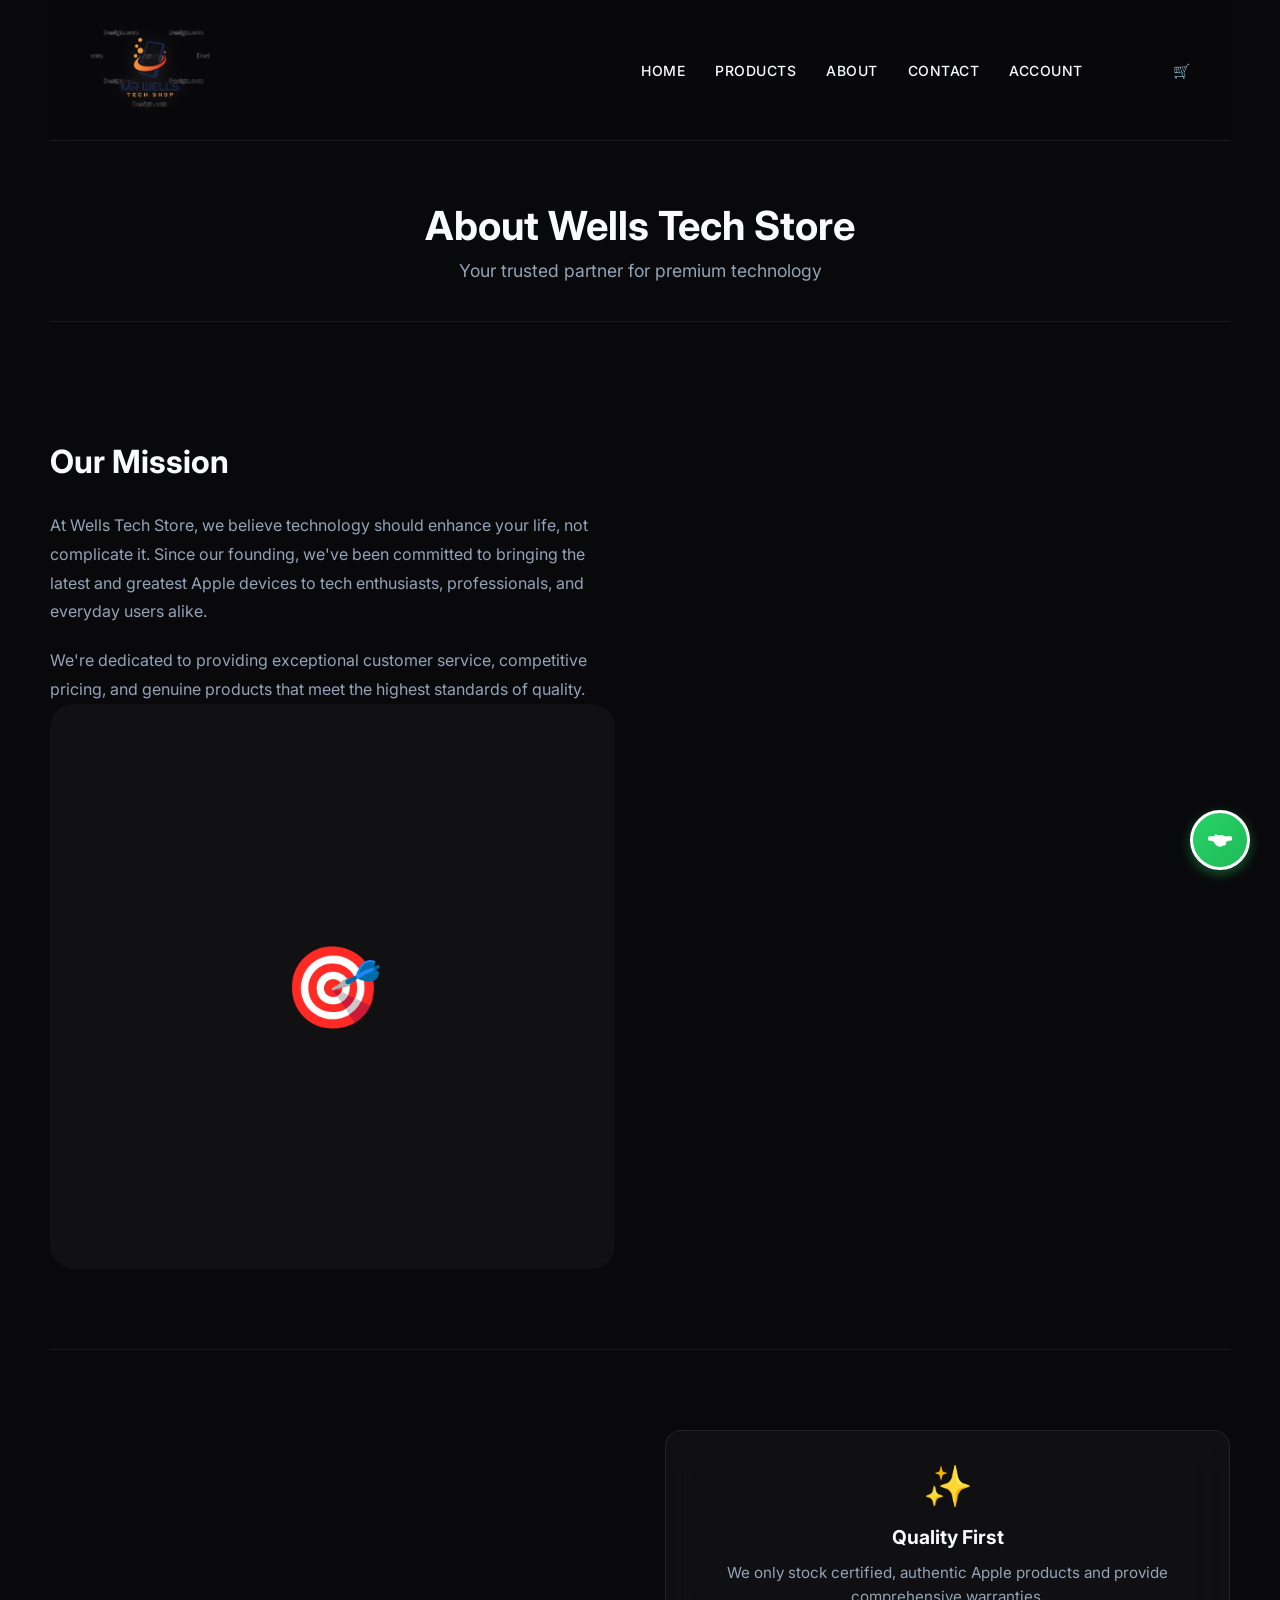
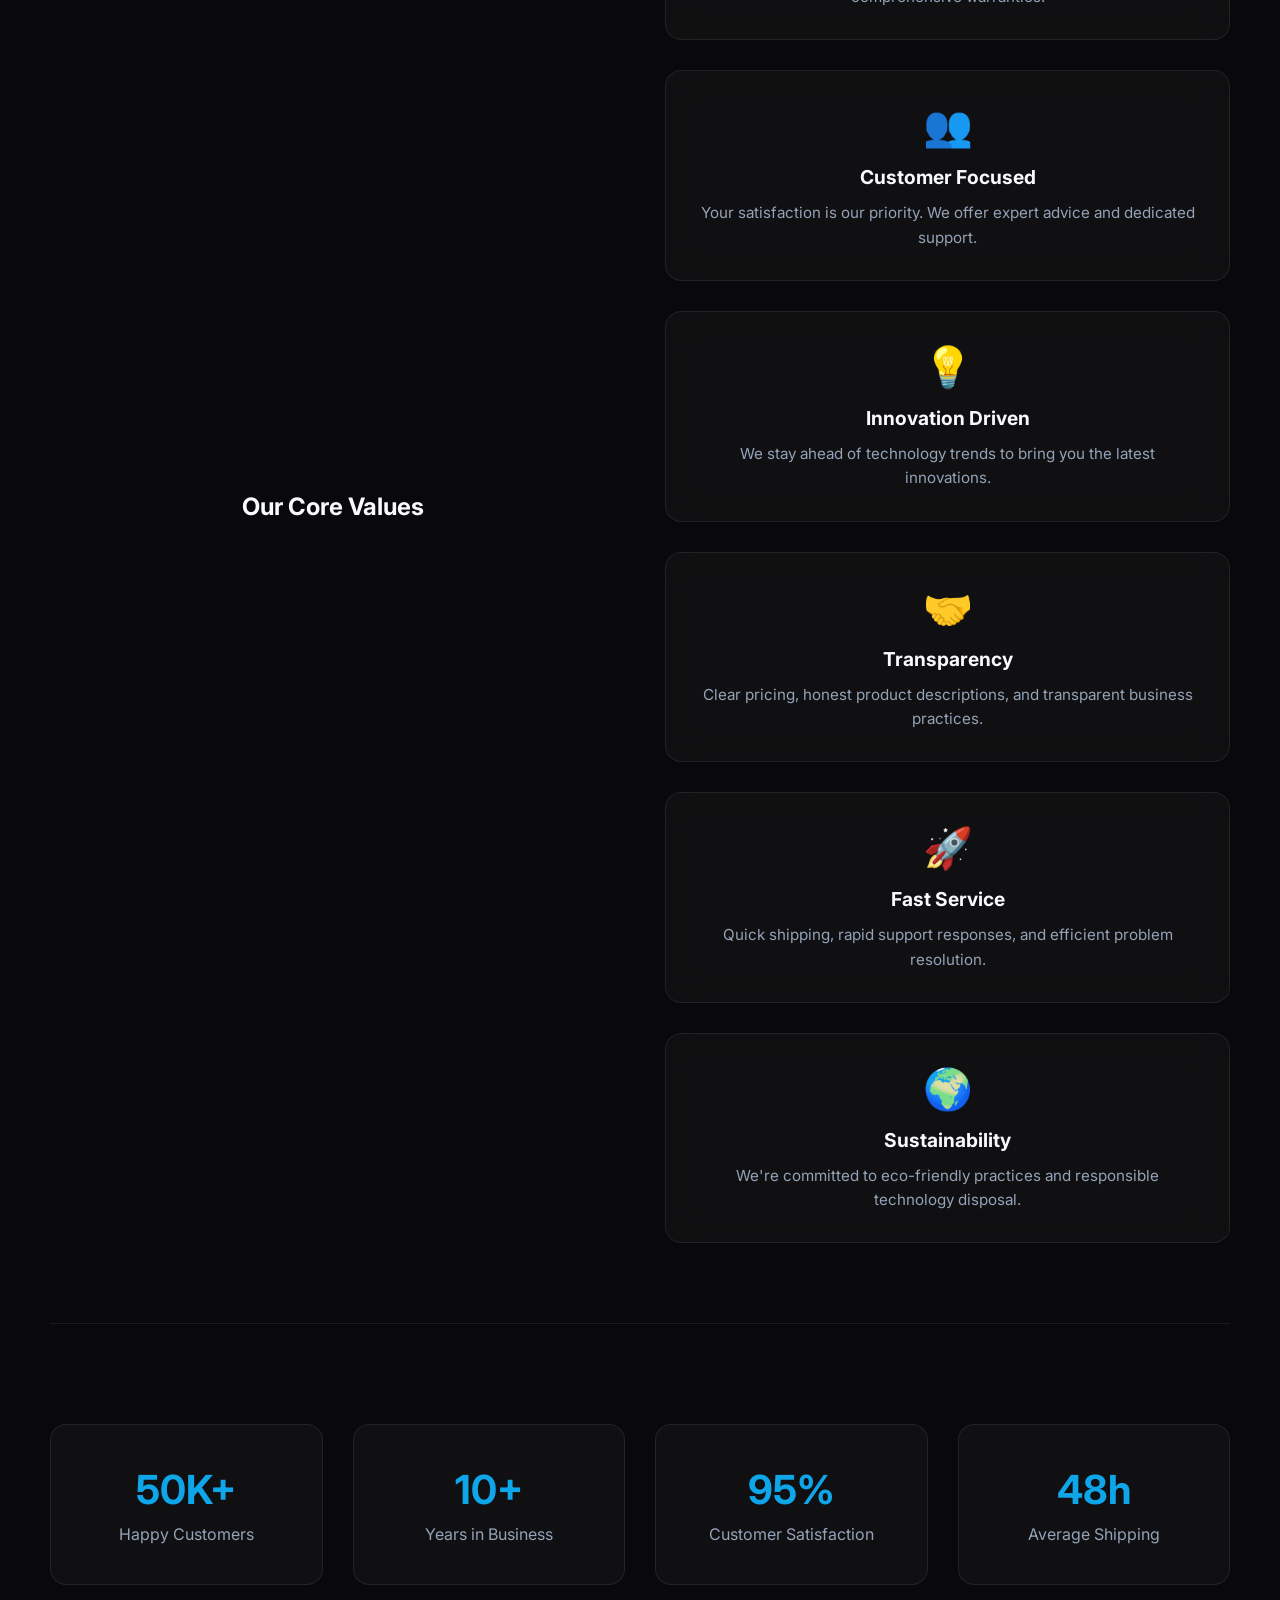
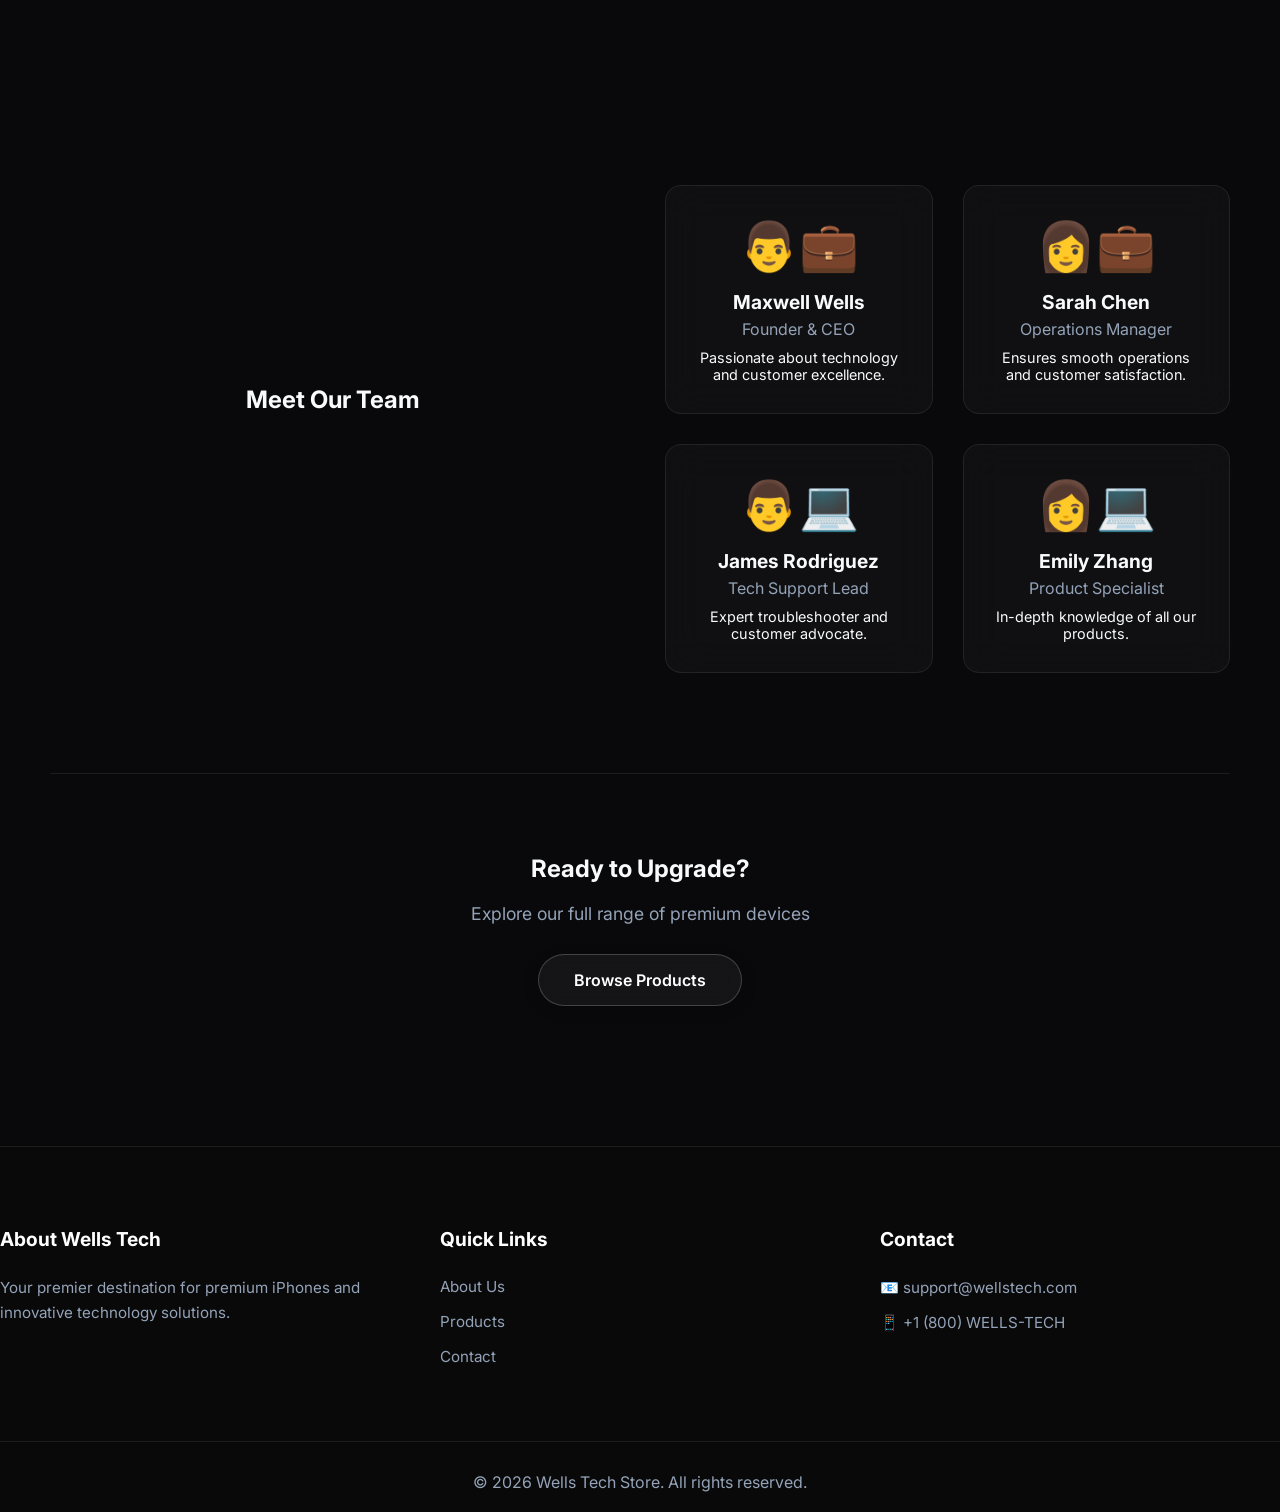
==== commit 2d94a790: "added humburger and also work on responsiveness" ====
--- a/about.html
+++ b/about.html
@@ -17,7 +17,7 @@
           <img src="./images/logo.png" width="120px" alt="Wells Tech Logo" />
         </div>
         <nav>
-          <ul>
+          <ul id="nav-menu">
             <li><a href="index.html">Home</a></li>
             <li><a href="products.html">Products</a></li>
             <li><a href="about.html">About</a></li>
@@ -30,6 +30,11 @@
               </a>
             </li>
           </ul>
+          <div class="hamburger" id="hamburger">
+            <span></span>
+            <span></span>
+            <span></span>
+          </div>
         </nav>
       </div>
 
@@ -181,5 +186,23 @@
     </a>
 
     <script src="cart.js"></script>
+    <script>
+      // Hamburger Menu Toggle
+      const hamburger = document.getElementById('hamburger');
+      const navMenu = document.getElementById('nav-menu');
+
+      hamburger.addEventListener('click', () => {
+        hamburger.classList.toggle('active');
+        navMenu.classList.toggle('active');
+      });
+
+      // Close menu when clicking a link
+      navMenu.addEventListener('click', (e) => {
+        if (e.target.tagName === 'A') {
+          hamburger.classList.remove('active');
+          navMenu.classList.remove('active');
+        }
+      });
+    </script>
   </body>
 </html>
--- a/styles.css
+++ b/styles.css
@@ -146,6 +146,23 @@
     z-index: 2;
     animation: float 6s ease-in-out infinite;
     filter: drop-shadow(0 20px 40px rgba(0,0,0,0.5));
+}
+
+/* Hamburger Menu - Hidden by default (desktop) */
+.hamburger {
+    display: none;
+    flex-direction: column;
+    cursor: pointer;
+    gap: 6px;
+    padding: 5px;
+}
+
+.hamburger span {
+    width: 25px;
+    height: 3px;
+    background: var(--text-main);
+    border-radius: 2px;
+    transition: all 0.3s ease;
 }
 
 @keyframes float {
@@ -553,39 +570,739 @@
     box-shadow: 0 8px 25px rgba(0, 0, 0, 0.4);
 }
 
-/* Responsive */
+/* ============= COMPREHENSIVE RESPONSIVE DESIGN ============= */
+
+/* Tablet & Below (900px) */
 @media (max-width: 900px) {
+    .container {
+        padding: 0 20px;
+    }
+
+    .navbar {
+        padding: 15px 20px;
+    }
+
+    nav ul {
+        display: none;
+        flex-direction: column;
+        position: absolute;
+        top: 60px;
+        right: 0;
+        background: rgba(9, 9, 11, 0.95);
+        width: 100%;
+        padding: 20px 0;
+        gap: 0;
+    }
+
+    nav ul.active {
+        display: flex;
+    }
+
+    nav ul li {
+        width: 100%;
+    }
+
+    nav ul li a {
+        display: block;
+        padding: 15px 25px;
+    }
+
+    nav {
+        display: flex;
+        align-items: center;
+        gap: 10px;
+    }
+
+    .logo img {
+        width: 100px !important;
+    }
+
+    .hamburger {
+        display: flex;
+        flex-direction: column;
+        cursor: pointer;
+        gap: 6px;
+        margin-left: auto;
+    }
+
+    .hamburger span {
+        width: 25px;
+        height: 3px;
+        background: var(--text-main);
+        border-radius: 2px;
+        transition: all 0.3s ease;
+    }
+
+    .hamburger.active span:nth-child(1) {
+        transform: rotate(45deg) translate(8px, 8px);
+    }
+
+    .hamburger.active span:nth-child(2) {
+        opacity: 0;
+    }
+
+    .hamburger.active span:nth-child(3) {
+        transform: rotate(-45deg) translate(7px, -7px);
+    }
+
+    /* Hero Section */
+    .hero {
+        padding-top: 20px;
+        min-height: 60vh;
+    }
+
     .col-2 {
         flex-basis: 100%;
         text-align: center;
-        margin-bottom: 40px;
-    }
+        margin-bottom: 30px;
+    }
+
+    .col-2 h1 {
+        font-size: 2.5rem;
+        line-height: 1.2;
+    }
+
     .col-2 p {
         margin: 0 auto 30px auto;
-    }
-    .hero {
-        padding-top: 40px;
-    }
-    .features-section {
-        flex-direction: column;
-    }
+        font-size: 1rem;
+        max-width: 100%;
+    }
+
+    .glow-orb {
+        width: 250px;
+        height: 250px;
+    }
+
+    /* Carousel */
+    .carousel-section {
+        padding: 60px 0;
+    }
+
+    .section-header h2 {
+        font-size: 2rem;
+    }
+
+    .carousel-track {
+        margin: 0 30px;
+    }
+
+    .carousel-btn {
+        width: 40px;
+        height: 40px;
+        font-size: 18px;
+    }
+
     .large-carousel-item {
         flex-direction: column;
-        min-width: 90vw;
-        padding: 30px;
-        text-align: center;
-    }
+        min-width: 85vw;
+        padding: 25px;
+        gap: 25px;
+    }
+
     .large-item-info {
         text-align: center;
     }
+
+    .large-item-info h3 {
+        font-size: 1.5rem;
+    }
+
     .large-carousel-item img,
     .large-carousel-item video {
         width: 100%;
-    }
+        height: 250px;
+    }
+
+    /* Features */
+    .features-section {
+        flex-direction: column;
+        padding: 60px 0;
+        gap: 20px;
+    }
+
+    .feature-box {
+        min-width: 100%;
+        padding: 30px 20px;
+    }
+
+    .feature-icon {
+        font-size: 2.5rem;
+    }
+
+    /* Products */
     .products-header {
         flex-direction: column;
-        align-items: flex-start;
+        align-items: stretch;
         gap: 20px;
+        padding: 15px 0 30px 0;
+    }
+
+    .title-wrap h2 {
+        font-size: 2rem;
+    }
+
+    .search-container {
+        max-width: 100%;
+    }
+
+    .products-grid {
+        grid-template-columns: repeat(auto-fill, minmax(200px, 1fr));
+        gap: 20px;
+        padding: 20px 0 40px 0;
+    }
+
+    .product-card {
+        padding: 20px;
+    }
+
+    .product-card img {
+        height: 180px;
+    }
+
+    .category-title {
+        font-size: 1.5rem;
+        margin-top: 30px;
+    }
+
+    /* Cart Layout */
+    .cart-content {
+        grid-template-columns: 1fr;
+        gap: 30px;
+    }
+
+    .order-summary {
+        position: static;
+        height: auto;
+    }
+
+    .cart-header h1 {
+        font-size: 2rem;
+    }
+
+    .cart-item {
+        flex-direction: column;
+        gap: 15px;
+    }
+
+    .item-total {
+        width: 100%;
+        text-align: left;
+    }
+
+    /* Footer */
+    footer {
+        padding: 60px 0 20px 0;
+    }
+
+    .footer-container {
+        gap: 30px;
+    }
+
+    .footer-col {
+        min-width: 100%;
+    }
+
+    /* Forms */
+    .form-row {
+        grid-template-columns: 1fr;
+        gap: 12px;
+    }
+
+    .form-group input,
+    .form-group select,
+    .form-group textarea {
+        padding: 12px 15px;
+        font-size: 16px;
+    }
+
+    /* About Page */
+    .about-section {
+        grid-template-columns: 1fr;
+        gap: 30px;
+        padding: 50px 0;
+    }
+
+    .about-text h2 {
+        font-size: 1.5rem;
+    }
+
+    /* Contact */
+    .contact-header h1,
+    .about-header h1 {
+        font-size: 2rem;
+    }
+
+    .info-cards {
+        grid-template-columns: repeat(auto-fit, minmax(200px, 1fr));
+    }
+
+    .values-grid {
+        gap: 20px;
+    }
+
+    .value-card {
+        padding: 20px;
+    }
+
+    .team-grid {
+        grid-template-columns: repeat(2, 1fr);
+    }
+
+    .stats-section {
+        gap: 20px;
+    }
+
+    .stat-card {
+        padding: 30px 20px;
+    }
+}
+
+/* Small Mobile (600px) */
+@media (max-width: 600px) {
+    .container {
+        padding: 0 15px;
+    }
+
+    .navbar {
+        padding: 12px 15px;
+    }
+
+    .logo img {
+        width: 80px !important;
+    }
+
+    /* Typography */
+    h1 {
+        font-size: 1.8rem !important;
+    }
+
+    h2 {
+        font-size: 1.4rem !important;
+    }
+
+    h3 {
+        font-size: 1.1rem !important;
+    }
+
+    body {
+        font-size: 14px;
+    }
+
+    nav ul li a {
+        font-size: 13px;
+    }
+
+    /* Hero */
+    .hero {
+        min-height: 50vh;
+        padding-top: 15px;
+    }
+
+    .col-2 h1 {
+        font-size: 1.8rem;
+        line-height: 1.2;
+        margin-bottom: 15px;
+    }
+
+    .col-2 p {
+        font-size: 0.9rem;
+        margin-bottom: 20px;
+    }
+
+    .btn {
+        padding: 12px 25px;
+        font-size: 0.9rem;
+    }
+
+    .glow-orb {
+        width: 150px;
+        height: 150px;
+        filter: blur(30px);
+    }
+
+    /* Carousel */
+    .carousel-section {
+        padding: 40px 0;
+    }
+
+    .section-header h2 {
+        font-size: 1.5rem;
+    }
+
+    .section-header p {
+        font-size: 0.95rem;
+    }
+
+    .carousel-track {
+        margin: 0 15px;
+        gap: 15px;
+    }
+
+    .carousel-btn {
+        width: 35px;
+        height: 35px;
+        font-size: 16px;
+    }
+
+    .large-carousel-item {
+        min-width: 90vw;
+        padding: 15px;
+        gap: 15px;
+    }
+
+    .large-item-info h3 {
+        font-size: 1.3rem;
+    }
+
+    .large-item-info p.desc {
+        font-size: 0.95rem;
+    }
+
+    .large-carousel-item img,
+    .large-carousel-item video {
+        height: 200px;
+    }
+
+    .specs-list li {
+        font-size: 0.9rem;
+        margin-bottom: 8px;
+    }
+
+    .buy-btn {
+        padding: 10px 20px;
+        font-size: 0.9rem;
+    }
+
+    /* Features */
+    .features-section {
+        padding: 40px 0;
+    }
+
+    .feature-icon {
+        font-size: 2rem;
+    }
+
+    .feature-box h3 {
+        font-size: 1.1rem;
+    }
+
+    .feature-box p {
+        font-size: 0.85rem;
+    }
+
+    /* Products Grid */
+    .products-grid {
+        grid-template-columns: 1fr;
+        gap: 15px;
+        padding: 15px 0 30px 0;
+    }
+
+    .product-card {
+        padding: 15px;
+    }
+
+    .product-card img {
+        height: 150px;
+    }
+
+    .product-info h4 {
+        font-size: 1rem;
+    }
+
+    .product-info .price {
+        font-size: 1.2rem;
+    }
+
+    .add-cart-btn {
+        padding: 10px 0;
+        font-size: 0.9rem;
+        min-height: 44px;
+    }
+
+    /* Cart */
+    .cart-header h1 {
+        font-size: 1.6rem;
+    }
+
+    .cart-header p {
+        font-size: 0.95rem;
+    }
+
+    .cart-items-section h2,
+    .order-summary h2 {
+        font-size: 1.2rem;
+    }
+
+    .cart-item {
+        padding: 12px;
+        gap: 10px;
+        flex-direction: column;
+    }
+
+    .cart-item .item-image {
+        width: 100%;
+    }
+
+    .item-quantity {
+        font-size: 0.9rem;
+        padding: 4px 8px;
+    }
+
+    .item-total {
+        text-align: right;
+        min-width: 60px;
+        font-size: 0.95rem;
+    }
+
+    .remove-btn {
+        font-size: 1rem;
+    }
+
+    .summary-row {
+        font-size: 0.9rem;
+    }
+
+    .summary-row.total {
+        font-size: 1.1rem;
+    }
+
+    .btn-checkout {
+        padding: 12px;
+        font-size: 0.95rem;
+        min-height: 44px;
+    }
+
+    /* Footer */
+    footer {
+        padding: 40px 0 15px 0;
+    }
+
+    .footer-container {
+        gap: 20px;
+        margin-bottom: 40px;
+    }
+
+    .footer-col h3 {
+        font-size: 1rem;
+        margin-bottom: 15px;
+    }
+
+    .footer-col p,
+    .footer-col ul li a {
+        font-size: 0.9rem;
+    }
+
+    /* Forms */
+    .contact-form,
+    .checkout-form {
+        padding: 15px;
+    }
+
+    .form-group {
+        margin-bottom: 10px;
+    }
+
+    .form-group label {
+        font-size: 0.85rem;
+    }
+
+    .form-group input,
+    .form-group select,
+    .form-group textarea {
+        padding: 12px 12px;
+        font-size: 16px;
+    }
+
+    .form-row {
+        grid-template-columns: 1fr;
+        gap: 10px;
+    }
+
+    .btn-submit {
+        padding: 12px 25px;
+        font-size: 0.95rem;
+        min-height: 44px;
+    }
+
+    /* About */
+    .about-header h1 {
+        font-size: 1.6rem;
+    }
+
+    .about-text h2 {
+        font-size: 1.3rem;
+    }
+
+    .about-text p {
+        font-size: 0.9rem;
+    }
+
+    .values-grid {
+        grid-template-columns: 1fr;
+    }
+
+    .team-grid {
+        grid-template-columns: 1fr;
+    }
+
+    .stats-section {
+        grid-template-columns: 1fr;
+        padding: 40px 0;
+        gap: 15px;
+    }
+
+    .stat-number {
+        font-size: 1.5rem;
+    }
+
+    /* Contact */
+    .info-cards {
+        grid-template-columns: 1fr;
+    }
+
+    .info-card {
+        padding: 20px;
+    }
+
+    .info-icon {
+        font-size: 2rem;
+    }
+
+    /* Modal */
+    .modal-content {
+        width: 95%;
+        border-radius: 16px;
+    }
+
+    .modal-header {
+        padding: 20px;
+    }
+
+    .modal-header h2 {
+        font-size: 1.3rem;
+    }
+
+    /* Touch-friendly buttons */
+    button, a.btn, input[type="submit"], input[type="button"] {
+        min-height: 44px;
+        min-width: 44px;
+    }
+
+    /* Notification */
+    .notification {
+        bottom: 10px;
+        right: 10px;
+        left: 10px;
+        max-width: calc(100% - 20px);
+    }
+}
+
+/* Extra Small Mobile (less than 400px) */
+@media (max-width: 400px) {
+    .container {
+        padding: 0 12px;
+    }
+
+    .navbar {
+        padding: 10px 12px;
+    }
+
+    .logo img {
+        width: 70px !important;
+    }
+
+    nav ul li a {
+        padding: 12px 20px;
+        font-size: 12px;
+    }
+
+    h1 {
+        font-size: 1.4rem !important;
+    }
+
+    h2 {
+        font-size: 1.2rem !important;
+    }
+
+    h3 {
+        font-size: 1rem !important;
+    }
+
+    .col-2 h1 {
+        font-size: 1.4rem;
+    }
+
+    .col-2 p {
+        font-size: 0.85rem;
+    }
+
+    .btn {
+        padding: 10px 20px;
+        font-size: 0.85rem;
+    }
+
+    .hero {
+        min-height: 45vh;
+    }
+
+    .section-header h2 {
+        font-size: 1.3rem;
+    }
+
+    .carousel-track {
+        gap: 10px;
+    }
+
+    .large-carousel-item {
+        padding: 12px;
+        gap: 12px;
+    }
+
+    .products-grid {
+        grid-template-columns: 1fr;
+        gap: 12px;
+    }
+
+    .product-card {
+        padding: 12px;
+    }
+
+    .product-card img {
+        height: 120px;
+        margin-bottom: 12px;
+    }
+
+    .form-group input,
+    .form-group select,
+    .form-group textarea {
+        font-size: 16px;
+    }
+
+    .cart-item {
+        padding: 10px;
+    }
+
+    footer {
+        padding: 30px 0 10px 0;
+    }
+}
+
+/* Large Screens (1200px+) */
+@media (min-width: 1200px) {
+    .container {
+        padding: 0 50px;
+    }
+
+    .products-grid {
+        grid-template-columns: repeat(4, 1fr);
+    }
+
+    .values-grid {
+        grid-template-columns: repeat(3, 1fr);
+    }
+
+    .team-grid {
+        grid-template-columns: repeat(4, 1fr);
     }
 }
 
